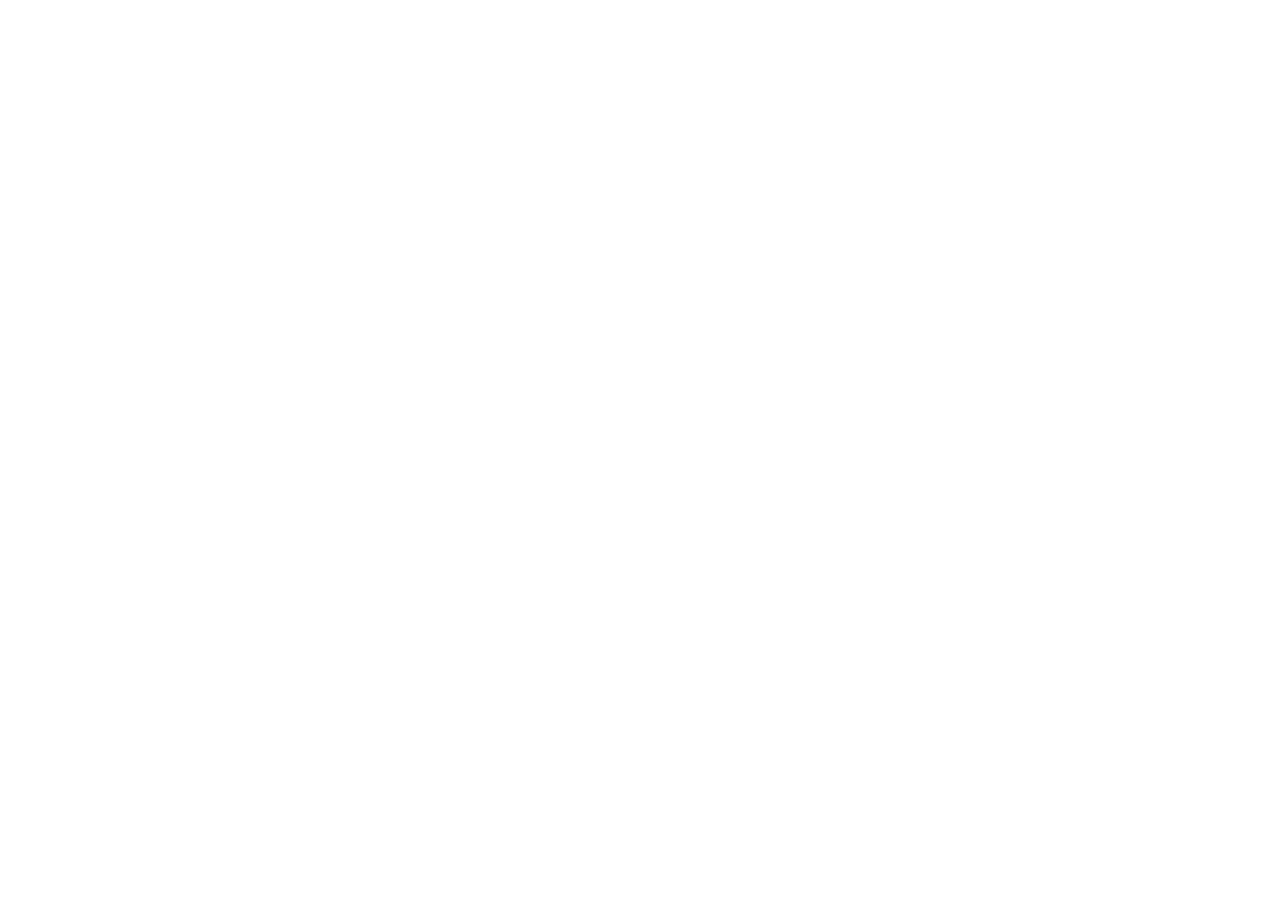
==== index.html @ 3c9a934b "section-139" ====
<!doctype html>
<html class="no-js" lang="">
    <head>
        <meta charset="utf-8">
        <meta http-equiv="x-ua-compatible" content="ie=edge">
        <title>Rasel ahmed secton-139</title>
        <meta name="description" content="">
        <meta name="viewport" content="width=device-width, initial-scale=1">

        <link rel="manifest" href="site.webmanifest">
		<link rel="shortcut icon" type="image/x-icon" href="img/favicon.ico">
        <!-- Place favicon.ico in the root directory -->

		<!-- CSS here -->
        <link rel="stylesheet" href="css/bootstrap.min.css">
        <link rel="stylesheet" href="css/owl.carousel.min.css">
        <link rel="stylesheet" href="css/animate.min.css">
        <link rel="stylesheet" href="css/magnific-popup.css">
        <link rel="stylesheet" href="css/fontawesome-all.min.css">
        <link rel="stylesheet" href="css/meanmenu.css">
        <link rel="stylesheet" href="css/slick.css">
        <link rel="stylesheet" href="css/default.css">
        <link rel="stylesheet" href="css/style.css">
        <link rel="stylesheet" href="css/responsive.css">
    </head>
    <body>
        <!--[if lte IE 9]>
            <p class="browserupgrade">You are using an <strong>outdated</strong> browser. Please <a href="https://browsehappy.com/">upgrade your browser</a> to improve your experience and security.</p>
        <![endif]-->


		<!-- JS here -->
        <script src="js/vendor/modernizr-3.5.0.min.js"></script>
        <script src="js/vendor/jquery-1.12.4.min.js"></script>
        <script src="js/popper.min.js"></script>
        <script src="js/bootstrap.min.js"></script>
        <script src="js/owl.carousel.min.js"></script>
        <script src="js/isotope.pkgd.min.js"></script>
        <script src="js/one-page-nav-min.js"></script>
        <script src="js/slick.min.js"></script>
        <script src="js/jquery.meanmenu.min.js"></script>
        <script src="js/ajax-form.js"></script>
        <script src="js/wow.min.js"></script>
        <script src="js/jquery.scrollUp.min.js"></script>
        <script src="js/imagesloaded.pkgd.min.js"></script>
        <script src="js/jquery.magnific-popup.min.js"></script>
        <script src="js/plugins.js"></script>
        <script src="js/main.js"></script>
    </body>
</html>
---- css/default.css ----
/* Deafult Margin & Padding */
/*-- Margin Top --*/
.mt-5 {
	margin-top: 5px;
}
.mt-10 {
	margin-top: 10px;
}
.mt-15 {
	margin-top: 15px;
}
.mt-20 {
	margin-top: 20px;
}
.mt-25 {
	margin-top: 25px;
}
.mt-30 {
	margin-top: 30px;
}
.mt-35 {
	margin-top: 35px;
}
.mt-40 {
	margin-top: 40px;
}
.mt-45 {
	margin-top: 45px;
}
.mt-50 {
	margin-top: 50px;
}
.mt-55 {
	margin-top: 55px;
}
.mt-60 {
	margin-top: 60px;
}
.mt-65 {
	margin-top: 65px;
}
.mt-70 {
	margin-top: 70px;
}
.mt-75 {
	margin-top: 75px;
}
.mt-80 {
	margin-top: 80px;
}
.mt-85 {
	margin-top: 85px;
}
.mt-90 {
	margin-top: 90px;
}
.mt-95 {
	margin-top: 95px;
}
.mt-100 {
	margin-top: 100px;
}
.mt-105 {
	margin-top: 105px;
}
.mt-110 {
	margin-top: 110px;
}
.mt-115 {
	margin-top: 115px;
}
.mt-120 {
	margin-top: 120px;
}
.mt-125 {
	margin-top: 125px;
}
.mt-130 {
	margin-top: 130px;
}
.mt-135 {
	margin-top: 135px;
}
.mt-140 {
	margin-top: 140px;
}
.mt-145 {
	margin-top: 145px;
}
.mt-150 {
	margin-top: 150px;
}
.mt-155 {
	margin-top: 155px;
}
.mt-160 {
	margin-top: 160px;
}
.mt-165 {
	margin-top: 165px;
}
.mt-170 {
	margin-top: 170px;
}
.mt-175 {
	margin-top: 175px;
}
.mt-180 {
	margin-top: 180px;
}
.mt-185 {
	margin-top: 185px;
}
.mt-190 {
	margin-top: 190px;
}
.mt-195 {
	margin-top: 195px;
}
.mt-200 {
	margin-top: 200px;
}
/*-- Margin Bottom --*/

.mb-5 {
	margin-bottom: 5px;
}
.mb-10 {
	margin-bottom: 10px;
}
.mb-15 {
	margin-bottom: 15px;
}
.mb-20 {
	margin-bottom: 20px;
}
.mb-25 {
	margin-bottom: 25px;
}
.mb-30 {
	margin-bottom: 30px;
}
.mb-35 {
	margin-bottom: 35px;
}
.mb-40 {
	margin-bottom: 40px;
}
.mb-45 {
	margin-bottom: 45px;
}
.mb-50 {
	margin-bottom: 50px;
}
.mb-55 {
	margin-bottom: 55px;
}
.mb-60 {
	margin-bottom: 60px;
}
.mb-65 {
	margin-bottom: 65px;
}
.mb-70 {
	margin-bottom: 70px;
}
.mb-75 {
	margin-bottom: 75px;
}
.mb-80 {
	margin-bottom: 80px;
}
.mb-85 {
	margin-bottom: 85px;
}
.mb-90 {
	margin-bottom: 90px;
}
.mb-95 {
	margin-bottom: 95px;
}
.mb-100 {
	margin-bottom: 100px;
}
.mb-105 {
	margin-bottom: 105px;
}
.mb-110 {
	margin-bottom: 110px;
}
.mb-115 {
	margin-bottom: 115px;
}
.mb-120 {
	margin-bottom: 120px;
}
.mb-125 {
	margin-bottom: 125px;
}
.mb-130 {
	margin-bottom: 130px;
}
.mb-135 {
	margin-bottom: 135px;
}
.mb-140 {
	margin-bottom: 140px;
}
.mb-145 {
	margin-bottom: 145px;
}
.mb-150 {
	margin-bottom: 150px;
}
.mb-155 {
	margin-bottom: 155px;
}
.mb-160 {
	margin-bottom: 160px;
}
.mb-165 {
	margin-bottom: 165px;
}
.mb-170 {
	margin-bottom: 170px;
}
.mb-175 {
	margin-bottom: 175px;
}
.mb-180 {
	margin-bottom: 180px;
}
.mb-185 {
	margin-bottom: 185px;
}
.mb-190 {
	margin-bottom: 190px;
}
.mb-195 {
	margin-bottom: 195px;
}
.mb-200 {
	margin-bottom: 200px;
}
/*-- Padding Top --*/

.pt-5 {
	padding-top: 5px;
}
.pt-10 {
	padding-top: 10px;
}
.pt-15 {
	padding-top: 15px;
}
.pt-20 {
	padding-top: 20px;
}
.pt-25 {
	padding-top: 25px;
}
.pt-30 {
	padding-top: 30px;
}
.pt-35 {
	padding-top: 35px;
}
.pt-40 {
	padding-top: 40px;
}
.pt-45 {
	padding-top: 45px;
}
.pt-50 {
	padding-top: 50px;
}
.pt-55 {
	padding-top: 55px;
}
.pt-60 {
	padding-top: 60px;
}
.pt-65 {
	padding-top: 65px;
}
.pt-70 {
	padding-top: 70px;
}
.pt-75 {
	padding-top: 75px;
}
.pt-80 {
	padding-top: 80px;
}
.pt-85 {
	padding-top: 85px;
}
.pt-90 {
	padding-top: 90px;
}
.pt-95 {
	padding-top: 95px;
}
.pt-100 {
	padding-top: 100px;
}
.pt-105 {
	padding-top: 105px;
}
.pt-110 {
	padding-top: 110px;
}
.pt-115 {
	padding-top: 115px;
}
.pt-120 {
	padding-top: 120px;
}
.pt-125 {
	padding-top: 125px;
}
.pt-130 {
	padding-top: 130px;
}
.pt-135 {
	padding-top: 135px;
}
.pt-140 {
	padding-top: 140px;
}
.pt-145 {
	padding-top: 145px;
}
.pt-150 {
	padding-top: 150px;
}
.pt-155 {
	padding-top: 155px;
}
.pt-160 {
	padding-top: 160px;
}
.pt-165 {
	padding-top: 165px;
}
.pt-170 {
	padding-top: 170px;
}
.pt-175 {
	padding-top: 175px;
}
.pt-180 {
	padding-top: 180px;
}
.pt-185 {
	padding-top: 185px;
}
.pt-190 {
	padding-top: 190px;
}
.pt-195 {
	padding-top: 195px;
}
.pt-200 {
	padding-top: 200px;
}
/*-- Padding Bottom --*/

.pb-5 {
	padding-bottom: 5px;
}
.pb-10 {
	padding-bottom: 10px;
}
.pb-15 {
	padding-bottom: 15px;
}
.pb-20 {
	padding-bottom: 20px;
}
.pb-25 {
	padding-bottom: 25px;
}
.pb-30 {
	padding-bottom: 30px;
}
.pb-35 {
	padding-bottom: 35px;
}
.pb-40 {
	padding-bottom: 40px;
}
.pb-45 {
	padding-bottom: 45px;
}
.pb-50 {
	padding-bottom: 50px;
}
.pb-55 {
	padding-bottom: 55px;
}
.pb-60 {
	padding-bottom: 60px;
}
.pb-65 {
	padding-bottom: 65px;
}
.pb-70 {
	padding-bottom: 70px;
}
.pb-75 {
	padding-bottom: 75px;
}
.pb-80 {
	padding-bottom: 80px;
}
.pb-85 {
	padding-bottom: 85px;
}
.pb-90 {
	padding-bottom: 90px;
}
.pb-95 {
	padding-bottom: 95px;
}
.pb-100 {
	padding-bottom: 100px;
}
.pb-105 {
	padding-bottom: 105px;
}
.pb-110 {
	padding-bottom: 110px;
}
.pb-115 {
	padding-bottom: 115px;
}
.pb-120 {
	padding-bottom: 120px;
}
.pb-125 {
	padding-bottom: 125px;
}
.pb-130 {
	padding-bottom: 130px;
}
.pb-135 {
	padding-bottom: 135px;
}
.pb-140 {
	padding-bottom: 140px;
}
.pb-145 {
	padding-bottom: 145px;
}
.pb-150 {
	padding-bottom: 150px;
}
.pb-155 {
	padding-bottom: 155px;
}
.pb-160 {
	padding-bottom: 160px;
}
.pb-165 {
	padding-bottom: 165px;
}
.pb-170 {
	padding-bottom: 170px;
}
.pb-175 {
	padding-bottom: 175px;
}
.pb-180 {
	padding-bottom: 180px;
}
.pb-185 {
	padding-bottom: 185px;
}
.pb-190 {
	padding-bottom: 190px;
}
.pb-195 {
	padding-bottom: 195px;
}
.pb-200 {
	padding-bottom: 200px;
}



/*-- Padding Left --*/
.pl-0 {
	padding-left: 0px;
}
.pl-5 {
	padding-left: 5px;
}
.pl-10 {
	padding-left: 10px;
}
.pl-15 {
	padding-left: 15px;
}
.pl-20{
	padding-left: 20px;
}
.pl-25 {
	padding-left: 35px;
}
.pl-30 {
	padding-left: 30px;
}
.pl-35 {
	padding-left: 35px;
}

.pl-35 {
	padding-left: 35px;
}

.pl-40 {
	padding-left: 40px;
}

.pl-45 {
	padding-left: 45px;
}

.pl-50 {
	padding-left: 50px;
}

.pl-55 {
	padding-left: 55px;
}

.pl-60 {
	padding-left: 60px;
}
.pl-65 {
	padding-left: 65px;
}
.pl-70 {
	padding-left: 70px;
}
.pl-75 {
	padding-left: 75px;
}
.pl-80 {
	padding-left: 80px;
}
.pl-85 {
	padding-left: 80px;
}
.pl-90 {
	padding-left: 90px;
}
.pl-95 {
	padding-left: 95px;
}
.pl-100 {
	padding-left: 100px;
}


/*-- Padding Right --*/
.pr-0 {
	padding-right: 0px;
}
.pr-5 {
	padding-right: 5px;
}
.pr-10 {
	padding-right: 10px;
}
.pr-15 {
	padding-right: 15px;
}
.pr-20{
	padding-right: 20px;
}
.pr-25 {
	padding-right: 35px;
}
.pr-30 {
	padding-right: 30px;
}
.pr-35 {
	padding-right: 35px;
}

.pr-35 {
	padding-right: 35px;
}

.pr-40 {
	padding-right: 40px;
}

.pr-45 {
	padding-right: 45px;
}

.pr-50 {
	padding-right: 50px;
}

.pr-55 {
	padding-right: 55px;
}

.pr-60 {
	padding-right: 60px;
}
.pr-65 {
	padding-right: 65px;
}
.pr-70 {
	padding-right: 70px;
}
.pr-75 {
	padding-right: 75px;
}
.pr-80 {
	padding-right: 80px;
}
.pr-85 {
	padding-right: 80px;
}
.pr-90 {
	padding-right: 90px;
}
.pr-95 {
	padding-right: 95px;
}
.pr-100 {
	padding-right: 100px;
}

/* font weight */
.f-700{font-weight: 700;}
.f-600{font-weight: 600;}
.f-500{font-weight: 500;}
.f-400{font-weight: 400;}
.f-300{font-weight: 300;}

/* Background Color */

.gray-bg {
	background: #f7f7fd;
}
.white-bg {
	background: #fff;
}
.black-bg {
	background: #222;
}
.theme-bg {
	background: #222;
}
.primary-bg {
	background: #222;
}
/* Color */

.white-color {
	color: #fff;
}
.black-color {
	color: #222;
}
.theme-color {
	color: #222;
}
.primary-color {
	color: #222;
}
/* black overlay */

[data-overlay] {
	position: relative;
}
[data-overlay]::before {
	background: #000 none repeat scroll 0 0;
	content: "";
	height: 100%;
	left: 0;
	position: absolute;
	top: 0;
	width: 100%;
	z-index: 1;
}
[data-overlay="3"]::before {
	opacity: 0.3;
}
[data-overlay="4"]::before {
	opacity: 0.4;
}
[data-overlay="5"]::before {
	opacity: 0.5;
}
[data-overlay="6"]::before {
	opacity: 0.6;
}
[data-overlay="7"]::before {
	opacity: 0.7;
}
[data-overlay="8"]::before {
	opacity: 0.8;
}
[data-overlay="9"]::before {
	opacity: 0.9;
}
---- css/style.css ----
/*
  Theme Name: Name - Multipurpose HTML Template
  Author: mdsalim400@gmail.com
  Support: admin@gmail.com
  Description: Creative  HTML5 template.
  Version: 1.0
*/

/* CSS Index
-----------------------------------
1. Theme default css
2. header
3. slider
4. about-area
5. features-box
6. department
7. team
8. video-area
9. counter
10. footer
*/



/* 1. Theme default css */
@import url('https://fonts.googleapis.com/css?family=Open+Sans:300,400,600,700|Poppins:300,400,500,600,700');
 body {
	font-family: 'Open Sans', sans-serif;
	font-weight: normal;
	font-style: normal;
}
.img {
	max-width: 100%;
	transition: all 0.3s ease-out 0s;
}
.f-left {
	float: left
}
.f-right {
	float: right
}
.fix {
	overflow: hidden
}
a,
.button {
	-webkit-transition: all 0.3s ease-out 0s;
	-moz-transition: all 0.3s ease-out 0s;
	-ms-transition: all 0.3s ease-out 0s;
	-o-transition: all 0.3s ease-out 0s;
	transition: all 0.3s ease-out 0s;
}
a:focus,
.button:focus {
	text-decoration: none;
	outline: none;
}
a:focus,
a:hover,
.portfolio-cat a:hover,
.footer -menu li a:hover {
	color: #2B96CC;
	text-decoration: none;
}
a,
button {
	color: #1696e7;
	outline: medium none;
}
button:focus,input:focus,input:focus,textarea,textarea:focus{outline: 0}
.uppercase {
	text-transform: uppercase;
}
.capitalize {
	text-transform: capitalize;
}
h1,
h2,
h3,
h4,
h5,
h6 {
	font-family: 'Poppins', sans-serif;
	font-weight: normal;
	color: #313131;
	margin-top: 0px;
	font-style: normal;
	font-weight: 400;
	text-transform: normal;
}
h1 a,
h2 a,
h3 a,
h4 a,
h5 a,
h6 a {
	color: inherit;
}
h1 {
	font-size: 40px;
	font-weight: 500;
}
h2 {
	font-size: 35px;
}
h3 {
	font-size: 28px;
}
h4 {
	font-size: 22px;
}
h5 {
	font-size: 18px;
}
h6 {
	font-size: 16px;
}
ul {
	margin: 0px;
	padding: 0px;
}
li {
	list-style: none
}
p {
	font-size: 14px;
	font-weight: normal;
	line-height: 24px;
	color: #7e7e7e;
	margin-bottom: 15px;
}
hr {
	border-bottom: 1px solid #eceff8;
	border-top: 0 none;
	margin: 30px 0;
	padding: 0;
}
label {
	color: #7e7e7e;
	cursor: pointer;
	font-size: 14px;
	font-weight: 400;
}
*::-moz-selection {
	background: #d6b161;
	color: #fff;
	text-shadow: none;
}
::-moz-selection {
	background: #444;
	color: #fff;
	text-shadow: none;
}
::selection {
	background: #444;
	color: #fff;
	text-shadow: none;
}
*::-moz-placeholder {
	color: #555555;
	font-size: 14px;
	opacity: 1;
}
*::placeholder {
	color: #555555;
	font-size: 14px;
	opacity: 1;
}
.theme-overlay {
	position: relative
}
.theme-overlay::before {
	background: #1696e7 none repeat scroll 0 0;
	content: "";
	height: 100%;
	left: 0;
	opacity: 0.6;
	position: absolute;
	top: 0;
	width: 100%;
}
.separator {
	border-top: 1px solid #f2f2f2
}
/* button style */

.btn {
	-moz-user-select: none;
	background: #1696e7 none repeat scroll 0 0;
	border: medium none;
	border-radius: 2px;
	color: #fff;
	cursor: pointer;
	display: inline-block;
	font-size: 13px;
	font-weight: 600;
	letter-spacing: 1px;
	line-height: 1;
	margin-bottom: 0;
	padding: 13px 25px;
	text-align: center;
	text-transform: uppercase;
	touch-action: manipulation;
	transition: all 0.3s ease 0s;
	vertical-align: middle;
	white-space: nowrap;
}
.breadcrumb > .active {
	color: #888;
}
.owl-carousel .owl-nav div {
	background: rgba(255, 255, 255, 0.8) none repeat scroll 0 0;
	height: 40px;
	left: 20px;
	line-height: 40px;
	opacity: 0;
	position: absolute;
	text-align: center;
	top: 50%;
	transform: translateY(-50%);
	transition: all 0.3s ease 0s;
	visibility: hidden;
	width: 40px;
}
.owl-carousel .owl-nav div.owl-next {
	left: auto;
	right: 20px;
}
.owl-carousel:hover .owl-nav div {
	opacity: 1;
	visibility: visible;
}
.owl-carousel .owl-nav div:hover {
	background: #2B96CC;
	color: #fff
}

/* scrollUp */
#scrollUp {
	background: #7DBA2F;
	height: 35px;
	width: 35px;
	right: 50px;
	bottom: 77px;
	color: #fff;
	font-size: 20px;
	text-align: center;
	border-radius: 50%;
	font-size: 20px;
	line-height: 34px;
}
#scrollUp:hover {
	background: #444;
}
---- css/responsive.css ----
/* Normal desktop :1200px. */
@media (min-width: 1200px) and (max-width: 1500px) {


}


/* Normal desktop :992px. */
@media (min-width: 992px) and (max-width: 1200px) {


}

 
/* Tablet desktop :768px. */
@media (min-width: 768px) and (max-width: 991px) {


}

 
/* small mobile :320px. */
@media (max-width: 767px) {

 
}
 
/* Large Mobile :480px. */
@media only screen and (min-width: 480px) and (max-width: 767px) {
.container {width:450px}
 
}
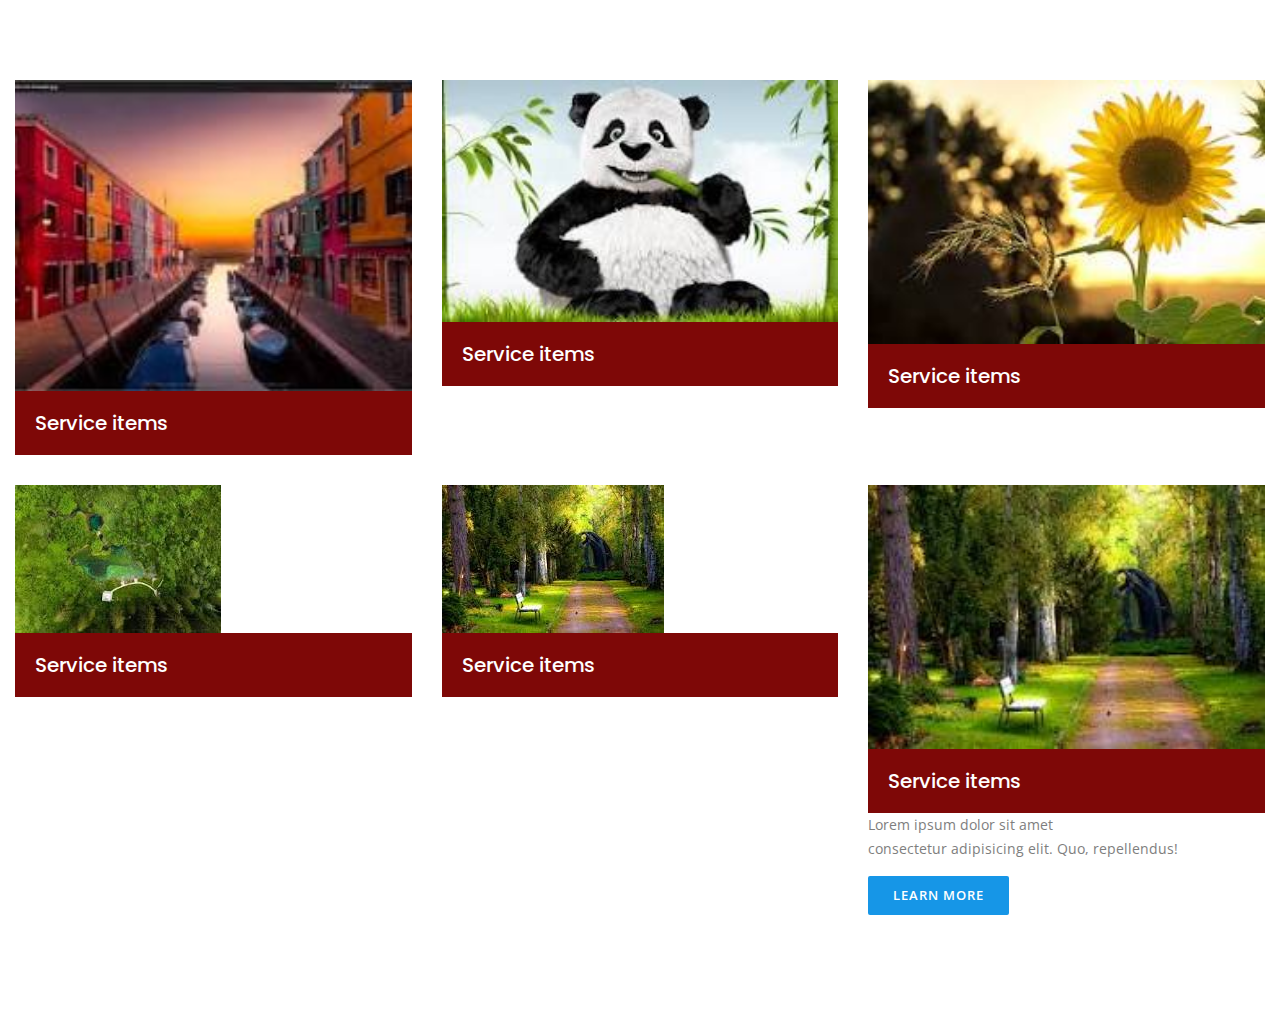
==== commit 87f02b76: "rasel-ahmed-secton-138" ====
--- a/index.html
+++ b/index.html
@@ -20,6 +20,7 @@
         <link rel="stylesheet" href="css/meanmenu.css">
         <link rel="stylesheet" href="css/slick.css">
         <link rel="stylesheet" href="css/default.css">
+        <link rel="stylesheet" href="./css/section-139.css">
         <link rel="stylesheet" href="css/style.css">
         <link rel="stylesheet" href="css/responsive.css">
     </head>
@@ -27,8 +28,80 @@
         <!--[if lte IE 9]>
             <p class="browserupgrade">You are using an <strong>outdated</strong> browser. Please <a href="https://browsehappy.com/">upgrade your browser</a> to improve your experience and security.</p>
         <![endif]-->
-
-
+        <div class="section-padding">
+            <div class="container-fluid">
+                <div class="row">
+                    <div class="col-md-4">
+                        <a href="#" class="single-service-item">
+                            <div class="service-bg-wrap">
+                                <div class="service-bg">
+                                    <img src="./img/image-jpg-1.jfif" alt="img-1">
+                                </div> 
+                            </div>
+                            <h2 class="title">Service items</h2>
+                        </a>
+                    </div>
+                    <div class="col-md-4">
+                        <a href="#" class="single-service-item">
+                            <div class="service-bg-wrap">
+                                <div class="service-bg service-bg-2">
+                                    <img src="./img/image-jpg-2.jfif" alt="image-2">
+                                </div> 
+                            </div>
+                            <h2 class="title">Service items</h2>
+                        </a>
+                    </div>
+                    <div class="col-md-4">
+                        <a href="#" class="single-service-item">
+                            <div class="service-bg-wrap">
+                                <div class="service-bg service-bg-3">
+                                    <img src="./img/image-jpg-3.jfif" alt="image-3">
+                                </div> 
+                            </div>
+                            <h2 class="title">Service items</h2>
+                        </a>
+                    </div>
+                </div>
+                <div class="row">
+                    <div class="col-md-4">
+                        <a href="#" class="single-service-item">
+                            <div class="service-bg service-bg-4">
+                                <img src="./img/image-jpg-4.jfif" alt="image-4">
+                            </div> 
+                            <h2 class="title">Service items</h2>
+                        </a>
+                    </div>
+                    <div class="col-md-4">
+                        <a href="#" class="single-service-item">
+                            <div class="service-bg service-bg-5">
+                                <img src="./img/image-jpg-5.jfif" alt="image-5">
+                            </div> 
+                            <h2 class="title">Service items</h2>
+                        </a>
+                    </div>
+                    <div class="col-md-4">
+                        <div class="single-service-item fake-items">
+                            <div class="service-bg-wrap">
+                                <div class="service-bg service-bg-5">
+                                    <img src="./img/image-jpg-5.jfif" alt="image-5">
+                                </div> 
+                            </div>
+                            <a href="#" class="service-cta">
+                                <div class="service-cta-inner">
+                                    <h2 class="title">Service items</h2>
+                                    <p class="pera">Lorem ipsum dolor sit amet <br>
+                                        consectetur adipisicing elit. Quo, repellendus!
+                                    </p>
+                                    <!-- <a href="#" class="btn">learn more</a> -->
+                                    <button class="btn">learn more</button>
+                                   
+                                </div>
+                            </a>
+                        </div>
+                    </div>
+                </div>
+            </div>
+        </div>
 		<!-- JS here -->
         <script src="js/vendor/modernizr-3.5.0.min.js"></script>
         <script src="js/vendor/jquery-1.12.4.min.js"></script>
--- a/css/default.css
+++ b/css/default.css
@@ -1,4 +1,7 @@
 /* Deafult Margin & Padding */
+.section-padding{
+	padding: 80px 0;
+}
 /*-- Margin Top --*/
 .mt-5 {
 	margin-top: 5px;
--- a/css/section-139.css
+++ b/css/section-139.css
@@ -0,0 +1,35 @@
+
+/* .service-bg{background-image: url('../img/image-jpg-1.jfif');}
+.service-bg-2{background-image: url('../img/image-jpg-2.jfif');}
+.service-bg-3{background-image: url('../img/image-jpg-3.jfif');}
+.service-bg-4{background-image: url('../img/image-jpg-4.jfif');}
+.service-bg-5{background-image: url('../img/image-jpg-5.jfif');} */
+
+.single-service-item {
+    display: block;
+    margin-bottom: 30px;
+}
+
+.service-bg img {
+    width: 100%;
+    /* margin-bottom: 30px; */
+}
+
+.single-service-item h2.title {
+    font-size: 20px;
+    font-weight: 500;
+    color: #fff;
+    background: #7e0807;
+    padding: 20px;
+    margin: 0;
+}
+.service-bg-wrap {
+    display: table;
+    width: 100%;
+    height: 100%;
+}
+
+.service-bg {
+    display: table-cell;
+    vertical-align: middle;
+}